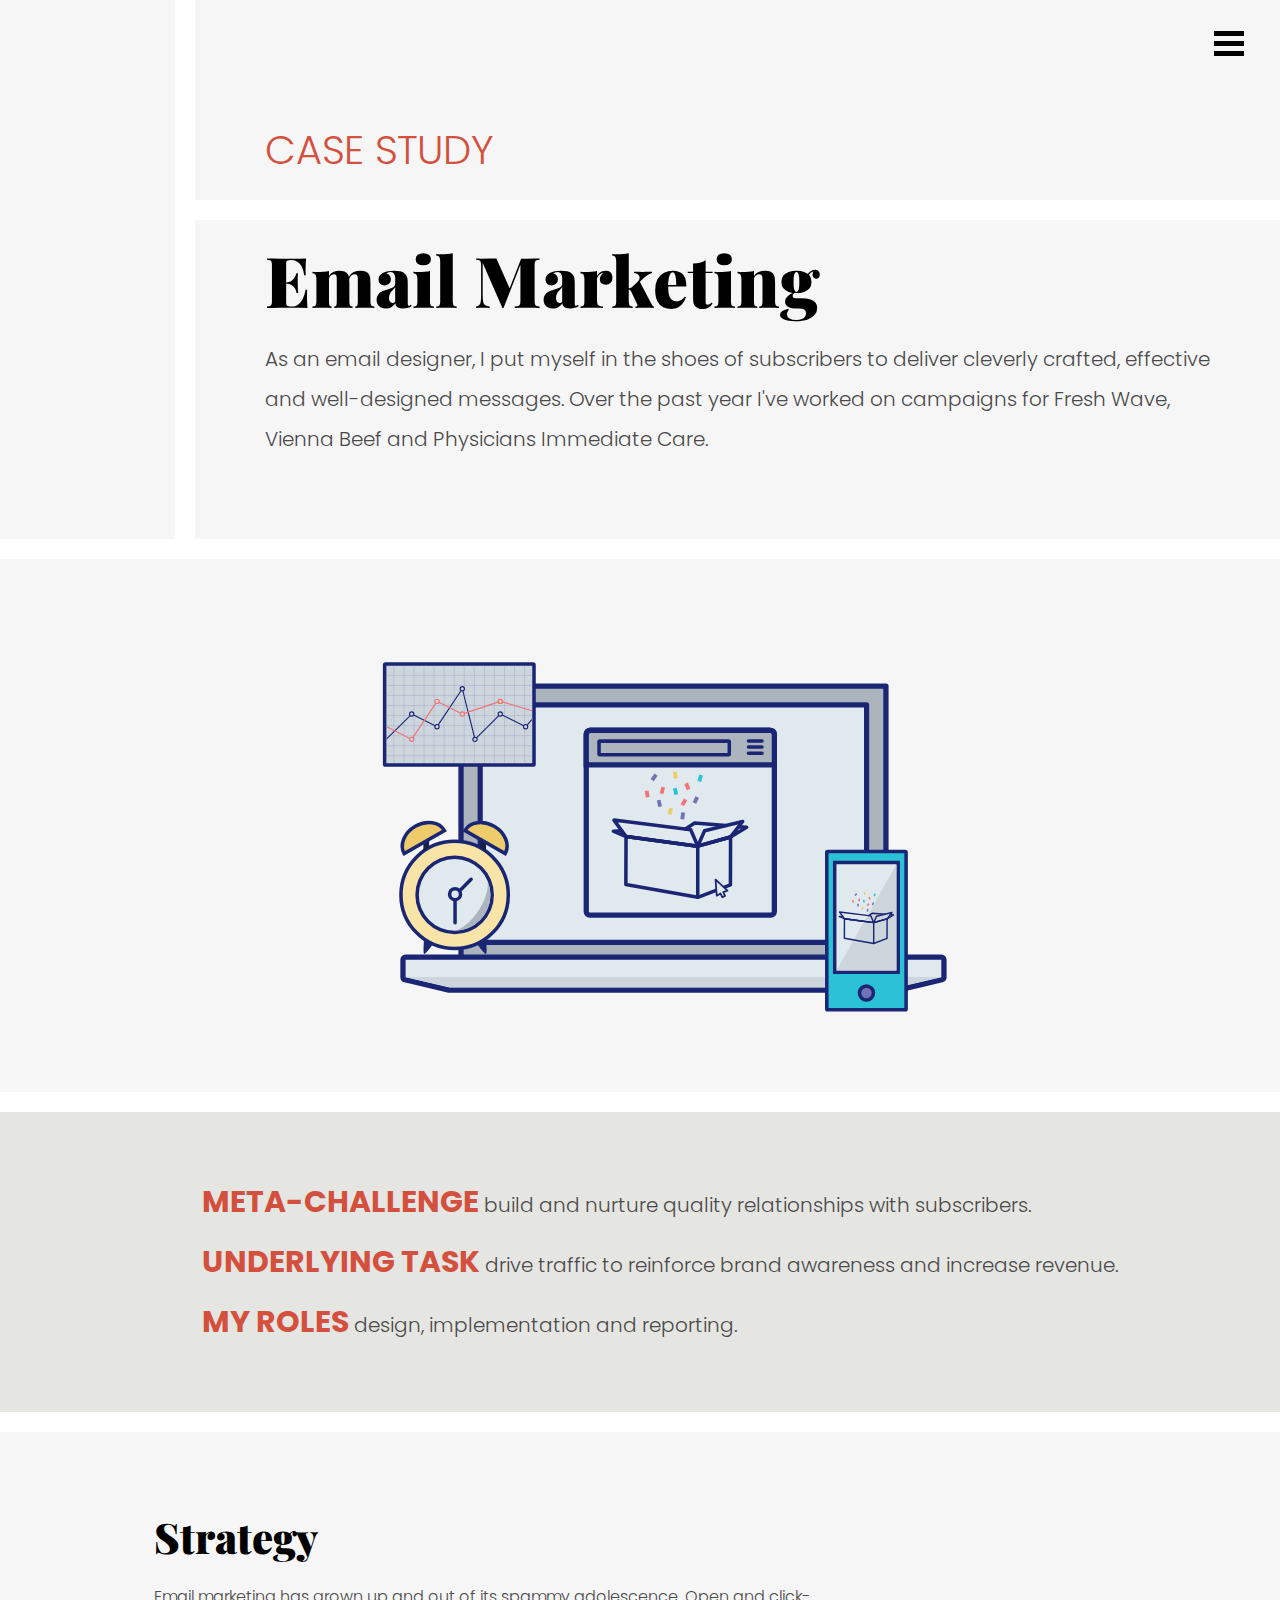
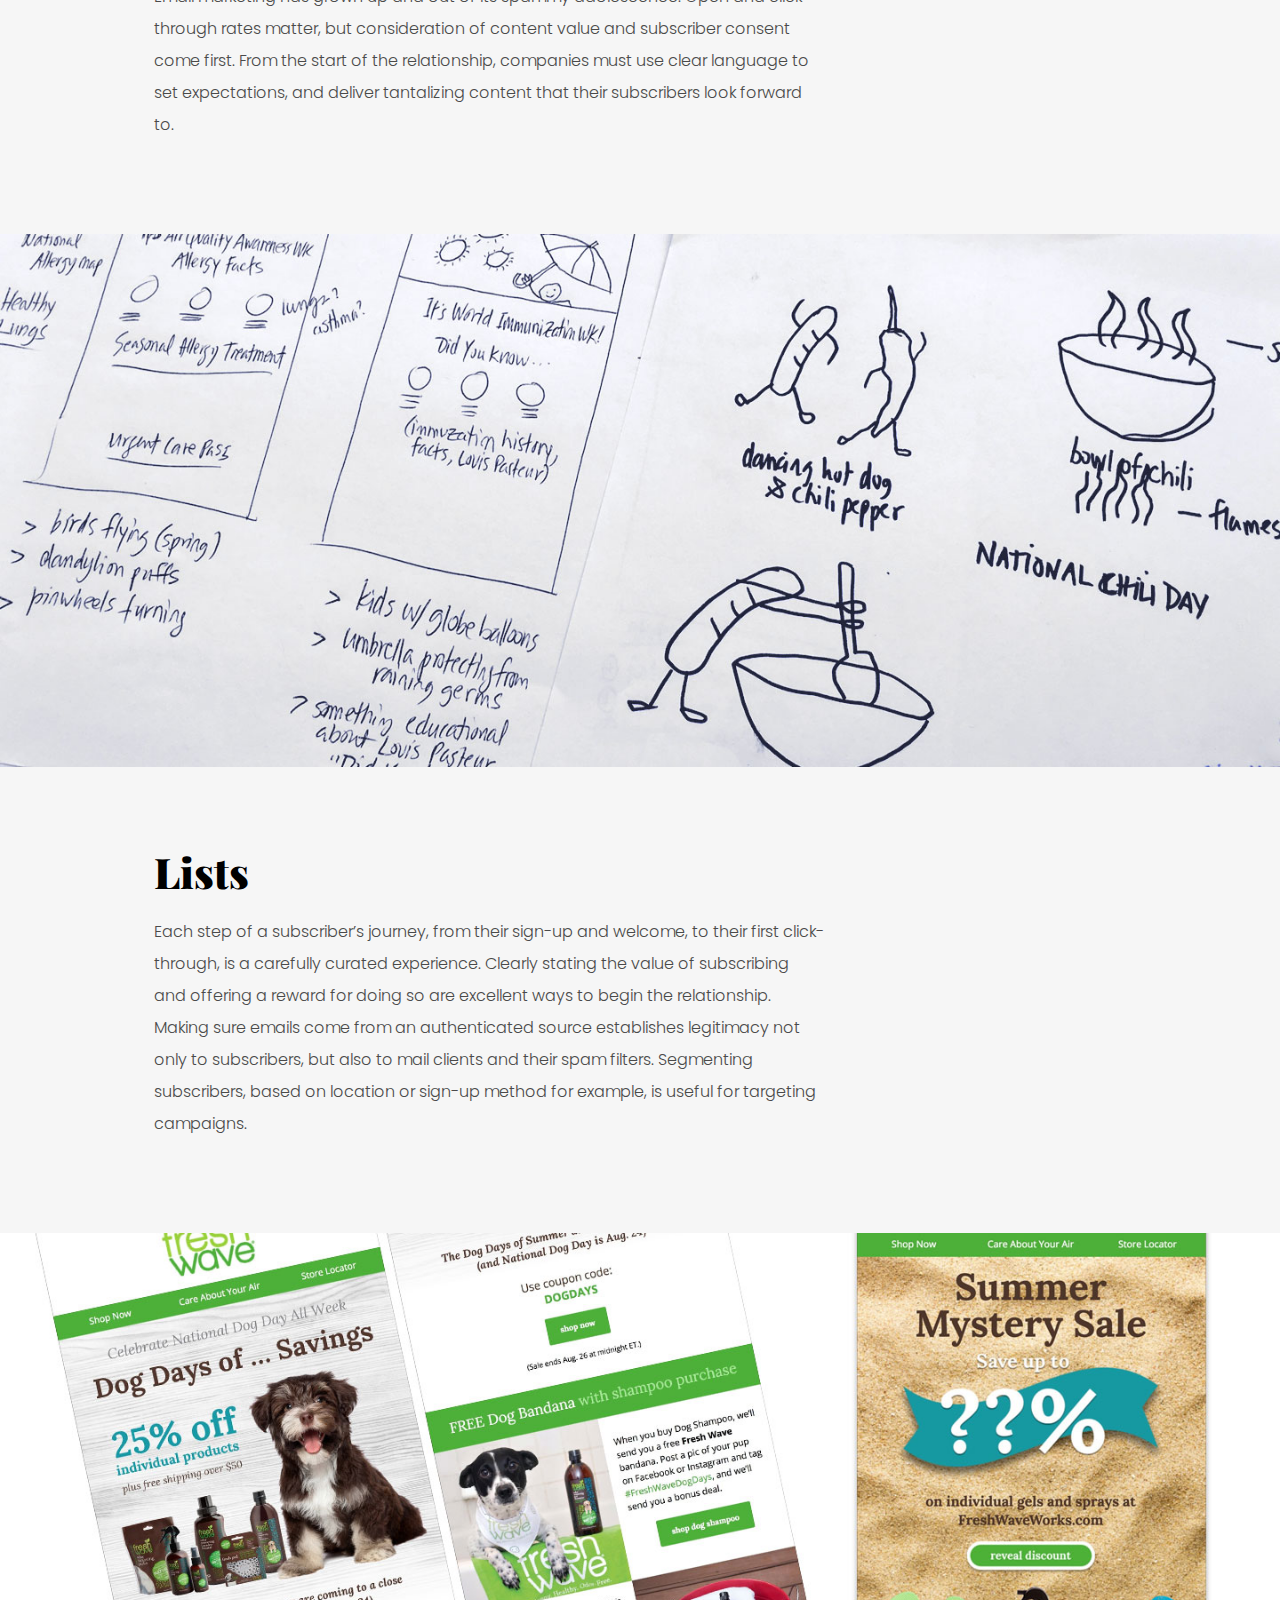
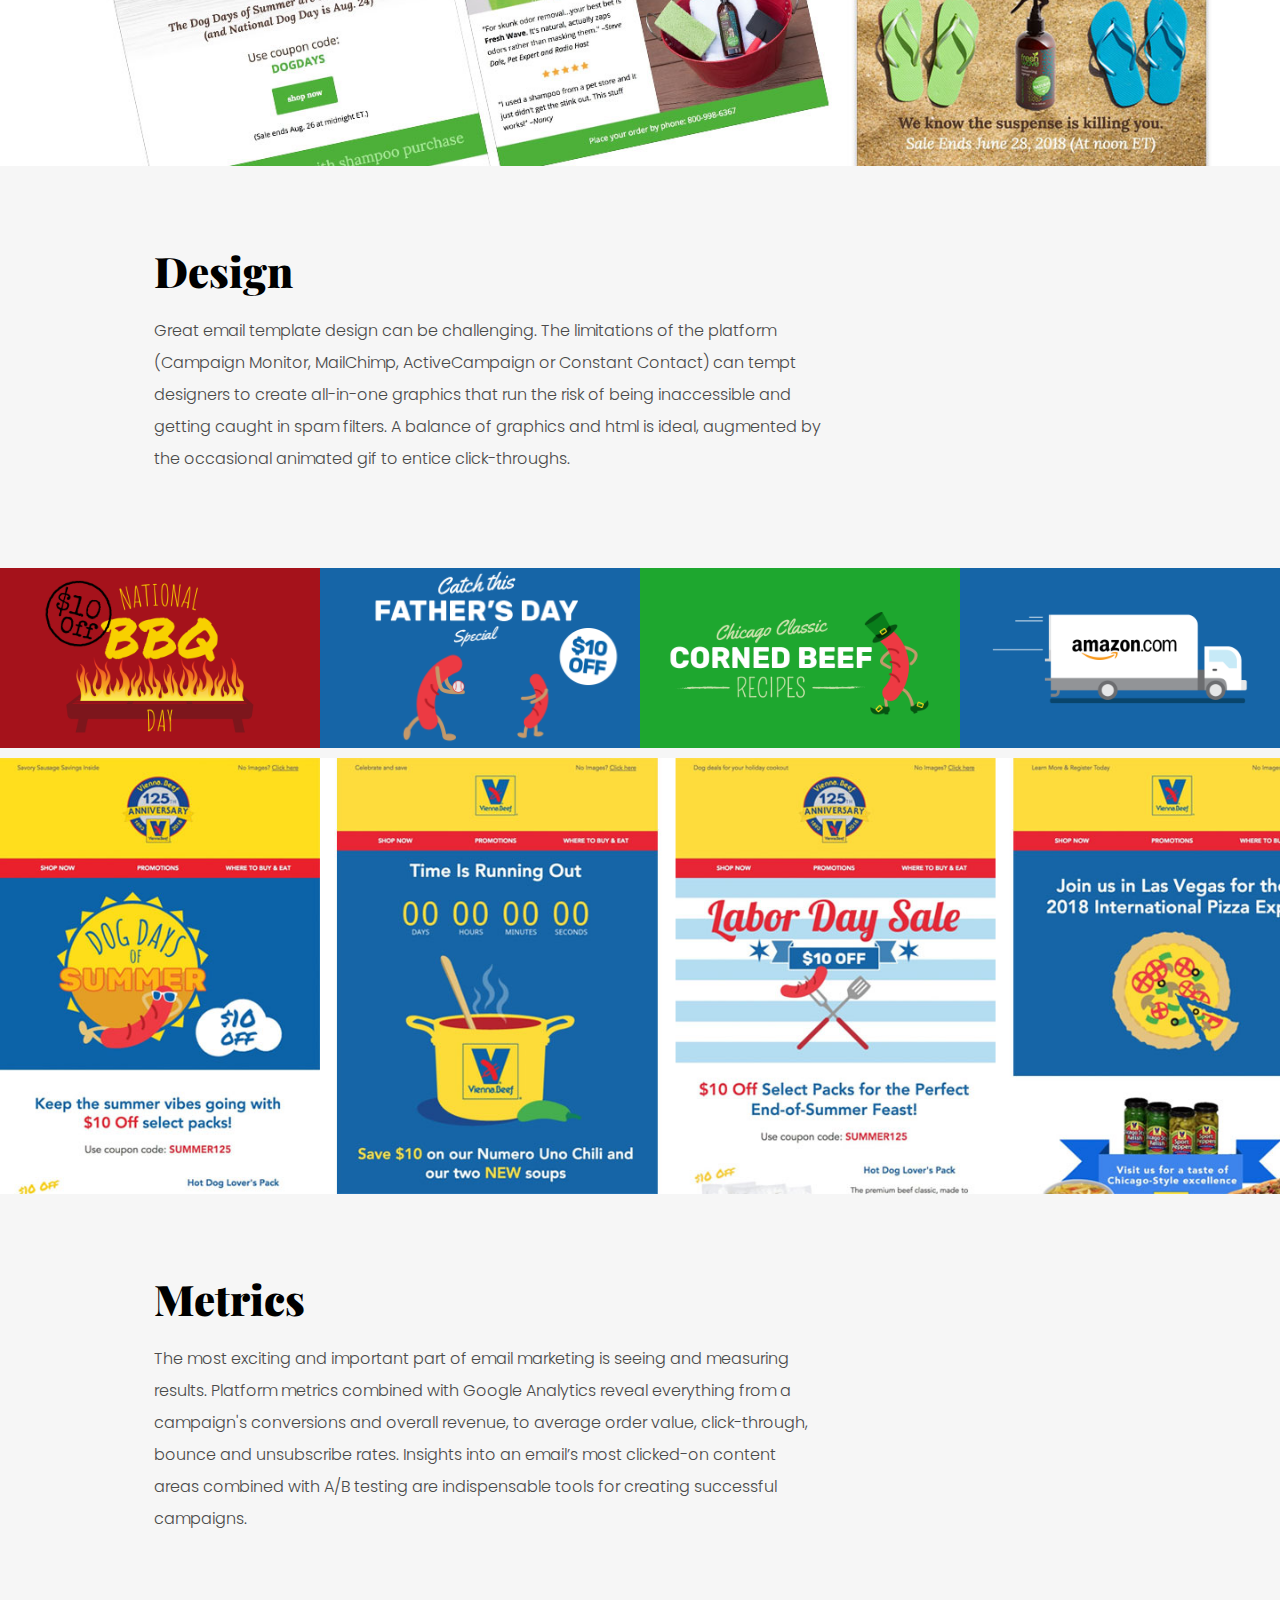
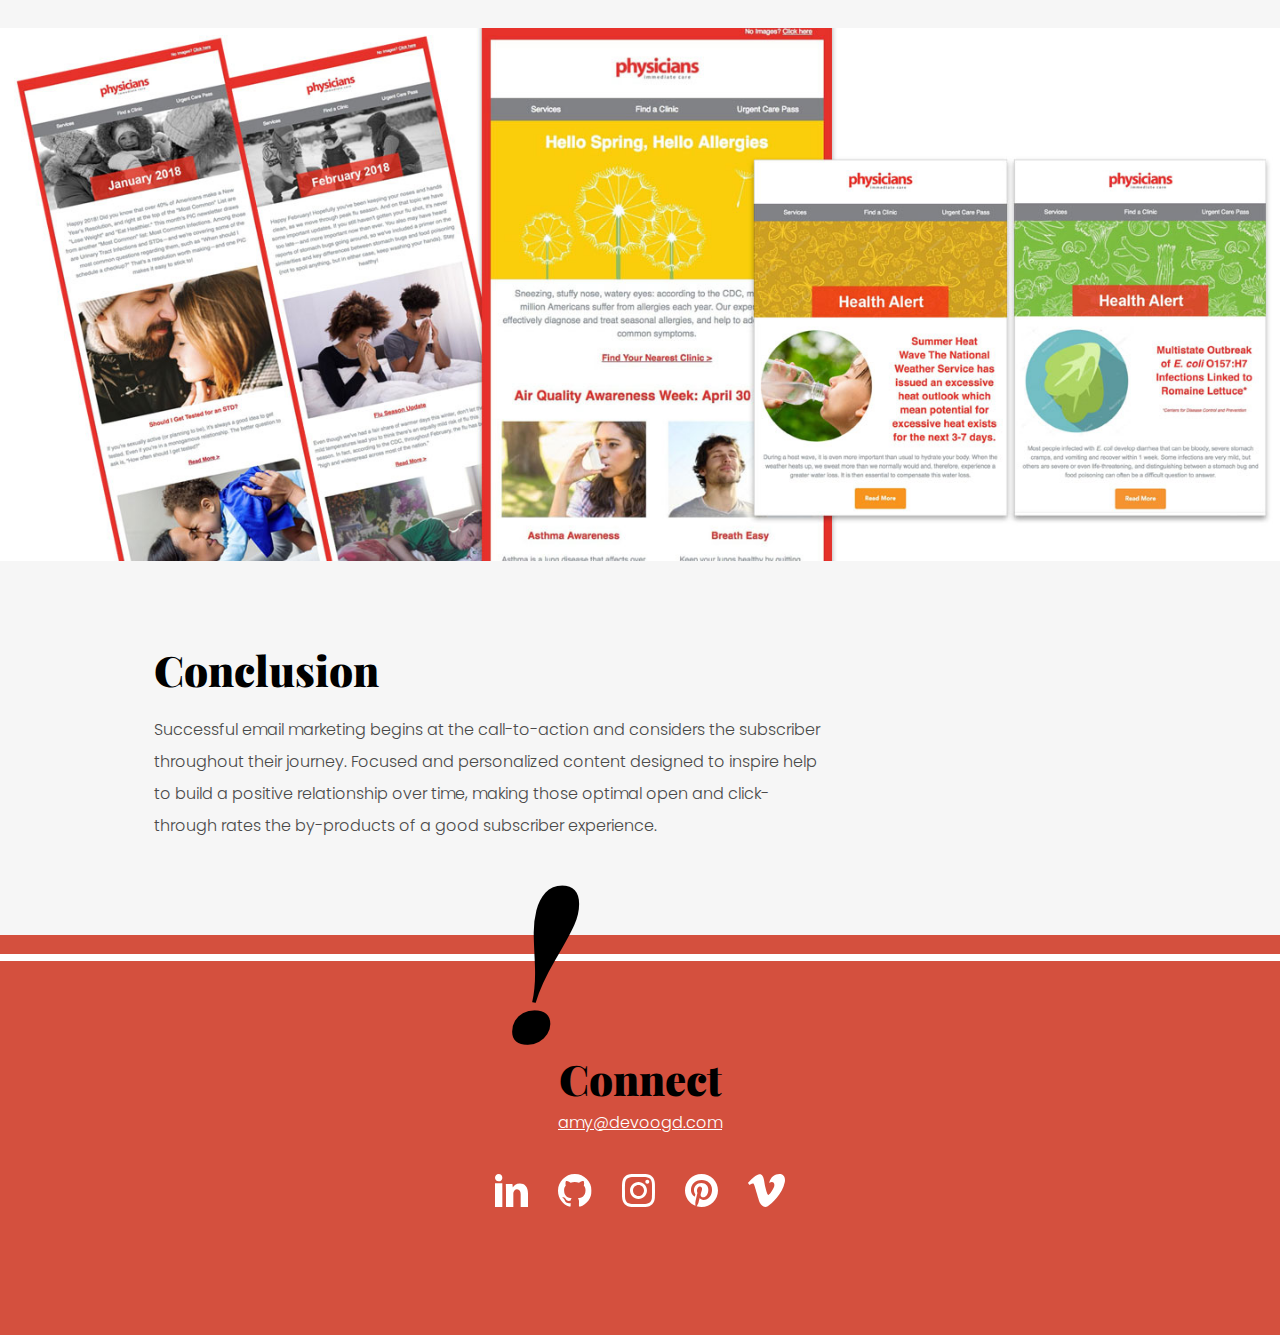
==== case-study/emailmktg/index.html @ 924ba9c9 "email case study created" ====
<!DOCTYPE html>
<html lang="en-us">
<head>

<!-- Global site tag (gtag.js) - Google Analytics -->
	<script async src="https://www.googletagmanager.com/gtag/js?id=UA-109768503-1"></script>
	<script>
	  	window.dataLayer = window.dataLayer || [];
	  	function gtag(){dataLayer.push(arguments);}
	  	gtag('js', new Date());

	  	gtag('config', 'UA-109768503-1');
	</script>

	<meta http-equiv="X-UA-Compatible" content="IE=Edge">
	<meta name="viewport" content="width=device-width, initial-scale=1.0">
	<meta charset="UTF-8">

	<title>Amy DeVoogd | Email Marketing</title>

<!-- Google fonts -->

	<link href="https://fonts.googleapis.com/css?family=Playfair+Display:900" rel="stylesheet">
	<link href="https://fonts.googleapis.com/css?family=Poppins:300,300i,400,600,700" rel="stylesheet">

<!-- CSS -->
	<link rel="stylesheet" type="text/css" href="styles/normalize.css">
	<link rel="stylesheet" type="text/css" href="../../styles/emailmktg.css">

<!-- favicon -->
	<link rel="shortcut icon" type="image/ico" href="assets/favicon.ico"/>

</head>

<body>

<!-- sidenav -->

	<div id="sideNavigation" class="sidenav" aria-hidden="true">
	 	<a href="javascript:void(0)" class="closebtn" onclick="closeNav()" aria-label="navigation button">&times;</a>
	 	<div class="links">
		  	<a href="../../"><p>home</p></a>
		  	<a href="../spacebar"><p>next case study</p></a>
		  	<a href="mailto:amy@devoogd.com"><p>connect</p></a>
	  	</div>
	</div>
	 
	<nav class="topnav">
	  	<button role="button" onclick="openNav()" aria-label="navigation button"><img src="../../assets/nav-icon.svg" alt="navigation icon"></button>
	</nav>

<!-- intro -->

	<section class="intro">

		<div class="introleft"></div>

		<h1>CASE STUDY</h1>

		<div class="introcopy">

			<h2>Email Marketing</h2>

			<p>As an email designer, I put myself in the shoes of subscribers to deliver cleverly crafted, effective and well-designed messages. Over the past year I've worked on campaigns for Fresh Wave, Vienna Beef and Physicians Immediate Care.</p>

<!--			<div class="project-link">
				<a href="https://smallcapsurvey.com/" target="blank"><p>visit the website</p></a>
			</div>
-->
		</div>

		<div class="hero">
			<img src="../../assets/emailmktg.svg" alt="email marketing icon">
		</div>
			
		<div class="challenge">
			<div>
				<p><span>META-CHALLENGE</span> build and nurture quality relationships with subscribers.</p>
				<p><span>UNDERLYING TASK</span> drive traffic to reinforce brand awareness and increase revenue.</p>
				<p><span>MY ROLES</span> design, implementation and reporting.</p>
			</div>
		</div>

	</section>

<!-- main -->

	<div class="main">	

<!-- strategy -->

		<section class="strategy">

			<div class="main-copy">
				<h3>Strategy</h3>
				<p>Email marketing has grown up and out of its spammy adolescence. Open and click-through rates matter, but consideration of content value and subscriber consent come first. From the start of the relationship, companies must use clear language to set expectations, and deliver tantalizing content that their subscribers  look forward to.</p>
			</div>

			<div>
				<img src="../../assets/email-sketches.jpg" alt="emails">
	  		</div>

		</section>

<!-- lists -->

		<section class="lists">

			<div class="main-copy">
				<h3>Lists</h3>
				<p>Each step of a subscriber’s journey, from their sign-up and welcome, to their first click-through, is a carefully curated experience. Clearly stating the value of subscribing and offering a reward for doing so are excellent ways to begin the relationship. Making sure emails come from an authenticated source establishes legitimacy not only to subscribers, but also to mail clients and their spam filters. Segmenting subscribers, based on location or sign-up method for example, is useful for targeting campaigns.</p>
			</div>

			<img src="../../assets/email-fw.jpg" alt="logo designs">

		</section>

<!-- design -->

		<section class="design">

			<div class="main-copy">
				<h3>Design</h3>
				<p>Great email template design can be challenging. The limitations of the platform (Campaign Monitor, MailChimp, ActiveCampaign or Constant Contact) can tempt designers to create all-in-one graphics that run the risk of being inaccessible and getting caught in spam filters. A balance of graphics and html is ideal, augmented by the occasional animated gif to entice click-throughs.</p>
			</div>

			<div class="design-gifs">
				<img src="../../assets/email-bbq.gif" alt="flaming bbq">
				<img src="../../assets/email-fathersday.gif" alt="father and son playing catch">
				<img src="../../assets/email-jig.gif" alt="hot dog dancing a jig">
				<img src="../../assets/email-truck.gif" alt="speeding truck">
			</div>

			<img src="../../assets/email-vienna-static.jpg" alt="logo designs">

		</section>


<!-- metrics -->

		<section class="metrics">		

			<div class="main-copy">
				<h3>Metrics</h3>
				<p>The most exciting and important part of email marketing is seeing and measuring results. Platform metrics combined with Google Analytics reveal everything from a campaign's conversions and overall revenue, to average order value, click-through, bounce and unsubscribe rates. Insights into an email’s most clicked-on content areas combined with A/B testing are indispensable tools for creating successful campaigns.</p>
			</div>

			<div>
				<img src="../../assets/email-pic.jpg" alt="wireframes">
			</div>

		</section>

<!-- conclusion -->

		<section class="conclusion">

			<div class="main-copy">
				<h3>Conclusion</h3>
				<p>Successful email marketing begins at the call-to-action and considers the subscriber throughout their journey. Focused and  personalized content designed to inspire help to build a positive relationship over time, making those optimal open and click-through rates the by-products of a good subscriber experience. </p>
			</div>

		</section>

	</div>	

<!-- footer -->
			
			<footer>

				<div class="xmark">
					<img src="../../assets/exclamation-mark.png" alt="an oversized exclamation mark">
				</div>

				<div class="horizonal-line"></div>

				<div class="connect">
					<h3>Connect</h3>
					<a href="mailto:amy@devoogd.com"><p>amy@devoogd.com</p></a>
				</div>

				<div class="social">
					<a href="https://www.linkedin.com/in/amydevoogd" target="blank"><img src="../../assets/social-linkedin.svg" alt="linked in icon"></a>
					<a href="https://github.com/amydevoogd" target="blank"><img src="../../assets/social-github.svg" alt="github icon"></a>
					<a href="https://www.instagram.com/amydevoogd/" target="blank"><img src="../../assets/social-instagram.svg" alt="instagram icon"></a>
					<a href="https://www.pinterest.com/amydevoogd/" target="blank"><img src="../../assets/social-pinterest.svg" alt="pinterest icon"></a>
					<a href="https://vimeo.com/devoogd" target="blank"><img src="../../assets/social-vimeo.svg" alt="vimeo icon"></a>
				</div>

			</footer>

<!-- javascript -->

			<script src="../../scripts/case.js"></script>

</body>

</html>
---- styles/emailmktg.css ----
/* body */

* {
	box-sizing: border-box;
}

body {
	margin: 0;
}


/* fonts */

h1 {
	font-family: 'Poppins', sans-serif;
	font-size: 30px;
	font-weight: 300;
	color: #D4503E;
	margin: 0;	
}

h2 {
	font-family: 'Playfair Display', serif;
	font-size: 90px;
	font-weight: 900;
	line-height: 1.125;
	color: #000;
	margin: 0;
}

h3 {
	font-family: 'Playfair Display', serif;
	font-size: 32px;
	font-weight: 900;
	color: #000;
	margin: 0;
}

h4 {
	font-family: 'Poppins', sans-serif;
	font-size: 30px;
	font-weight: 700;
	color: #D4503E;
	margin: 0;
	line-height: 1.5;
}

p {
	font-family: 'Poppins', sans-serif;
	font-size: 16px;
	font-weight: 300;
	line-height: 2;
	color: #4A4A4A;	
}


/* links */

a {
	outline: none;
}

a:link {
	color: #4A4A4A;
	text-decoration: underline;
}

a:visited {
	color: #4A4A4A;
}


/* sidenav */

.sidenav {
    height: 250px;
    width: 0;
    position: fixed;
    z-index: 1;
    right: -20px;
	background-color: #F6F6F6;
    overflow-x: hidden;
    padding-top: 60px;
    transition: 0.5s;
    border-left: 20px solid white;
    border-bottom: 20px solid white;
}
 
.sidenav a {
    padding: 8px 8px 8px 32px;
    text-decoration: none;
	font-weight: 400;
    display: block;
    transition: 0.3s;
    white-space: nowrap;
    color: black;
}
 
.sidenav a:hover, .offcanvas a:focus {
    color: #000;
}

.links a:hover {
	text-decoration: underline;
}

.links p {
	font-weight: 700;
	line-height: 0;
}
 
.sidenav .closebtn {
    position: absolute;
    top: 0;
    right: 50px;
    font-size: 42px;
}

button {
	position: fixed;
	right: 30px;
	top: 30px;
	border: none;
	background: none;
}

button:focus {
	outline:0;
}
 
.topnav a {
    right: 0;
    padding: 25px 30px;
    position: fixed;
}


/* intro */

.project-link p {
	color: #fff;
	font-size: 16px;
	font-weight: 400;
	text-transform: uppercase;
	line-height: 42px;
}

.project-link {
	background-color: #D4503E;
	border-radius: 2px;
    height: 40px;
    width: 200px;
    text-align: center;
    color: white;
    cursor: pointer;
	transition: all 0.2s;
}

.project-link:hover {
  	background: #ED6451;
}

.project-link a:link {
	color: white;
	text-decoration: none;
}

.project-link a:visited {
	color: white;
}

.intro h1 {
	padding: 120px 30px 0px 30px;
	background-color: #F6F6F6;
}

.intro h2 {
	font-size: 54px;
}

.introcopy {
	background-color: #F6F6F6;
	padding: 20px 30px 60px 30px;
	background-color: #F6F6F6;
	font-size: 16px;
}

.introcopy span {
	font-weight: 700;
}

.hero {
	padding-top: 15px;
	padding-bottom: 15px;
}

.hero img {
	width: 100%;
	display: block;
}

.challenge {
	display: flex;
	flex-wrap: wrap;
	flex-direction: column;
	background-color: #E5E5E2;
	padding: 6% 2% 6% 30px;
	align-items: center;
}

.challenge p {
	font-size: 15px;
	margin: auto;
}

.challenge span {
	font-family: 'Poppins', sans-serif;
	font-size: 20px;
	font-weight: 700;
	color: #D4503E;
}

/* main */

.main {
	background-color: #F6F6F6;
	margin-top: 15px;
}

.main span {
 	font-weight: 700;
}

.main-copy {
	padding: 6% 30px 6% 30px;
	max-width: 850px;
}


/* strategy */

.strategy img {
	width: 100%;
	height: 100%;
	display: block;
}


/* lists */

.lists img {
	width: 100%;
}

/* design */

.design img {
    width: 100%;
    display: block;
}

.design-gifs {
	display: flex;
	flex-wrap: wrap;
	justify-content: space-between;
	align-items: center;
	padding-bottom: 10px;
}


/* metrics */


.metrics img {
	width: 100%;
}


/* footer */

footer {
	grid-column: 1 / -1;
	background-color: #D4503E;
	height: 400px;
	text-align: center;
	display: flex;
	flex-direction: column;
	justify-content: center;
	position: relative;
}

.xmark {
	position: absolute;
	top: -50px;
	left: 40%;
	z-index: 2;
}

.horizonal-line {
	border: 0;
	width: 100%;
	border-bottom: 7px solid white;
	position: relative;
	top: -90px;
	z-index: 1;
}

.connect {
	padding-bottom: 20px;
}

.connect h3 {
	margin: 0;
}

.connect p {
	margin: 0;
	color: white;
}

.connect a:link {
	color: #fff;
}

.social {
	display: flex;
	justify-content: center;
}

.social img {
	padding: 15px;
}


/* media queries */

@media(min-width: 768px) {

/* body */	

	* {
		box-sizing: border-box;
	}

	html {
		width: 100%;
		overflow-x: hidden;
	}

	h3 {
		font-size: 42px;
	}

/* intro */

	.intro {
		display: grid;
		grid-template-columns: minmax(100px, 175px) 1fr;
		grid-gap: 20px;
	}

	.introleft {
		grid-row: 1 / 3;
		background-color: #F6F6F6;
	}

	.intro h1 {
		grid-column: 2;
		grid-row: 1;
		font-size: 40px;
		background-color: #F6F6F6;
		padding: 120px 0 20px 70px;
	}

	.intro h2 {
		font-size: 70px;
	}

	.introcopy {
		grid-column: 2;
		grid-row: 2;
		background-color: #F6F6F6;
		padding: 20px 40px 60px 70px;
	}

	.introcopy p {
		font-size: 20px;
	}

	.project-link p {
		color: #fff;
		font-size: 16px;
	}

	.hero {
		grid-column: 1 / -1;
		padding-top: 0;
		padding-bottom: 0;
	}

	.hero img {
		width: 100%;
		display: block;
	}

	.challenge {
		grid-column: 1 / -1;
		display: flex;
		flex-wrap: wrap;
		flex-direction: column;
		background-color: #E5E5E2;
		padding: 60px 0 60px 40px;
		align-items: center;
	}

	.challenge p {
		font-size: 20px;
		margin: auto;
	}

	.challenge span {
		font-family: 'Poppins', sans-serif;
		font-size: 30px;
		font-weight: 700;
		color: #D4503E;
	}

/* main */

	.main {
		margin-top: 20px;
	}

	.main-copy {
		padding: 6% 2% 6% 12%;
	}

/* strategy */

	.strategy img {
	width: 100%;
	height: 100%;
	display: block;
}

/* lists */

	.lists img {
    	width: 100%;
    	display: block;
    }

/* design */

	.design img {
    	width: 100%;
    	display: block;
    }

    .design-gifs {
		display: grid;
		grid-template-columns: repeat(auto-fit, minmax(100px, 1fr));
		justify-items: center;
		padding-bottom: 10px;
	}

    .design-gifs img {
    	width: 100%;
	}


/* metrics */

	.metrics img {
    	width: 100%;
	}

	/* conclusion */

	.conclusion img {
    	width: 100%;
    	display: block;
    }

}
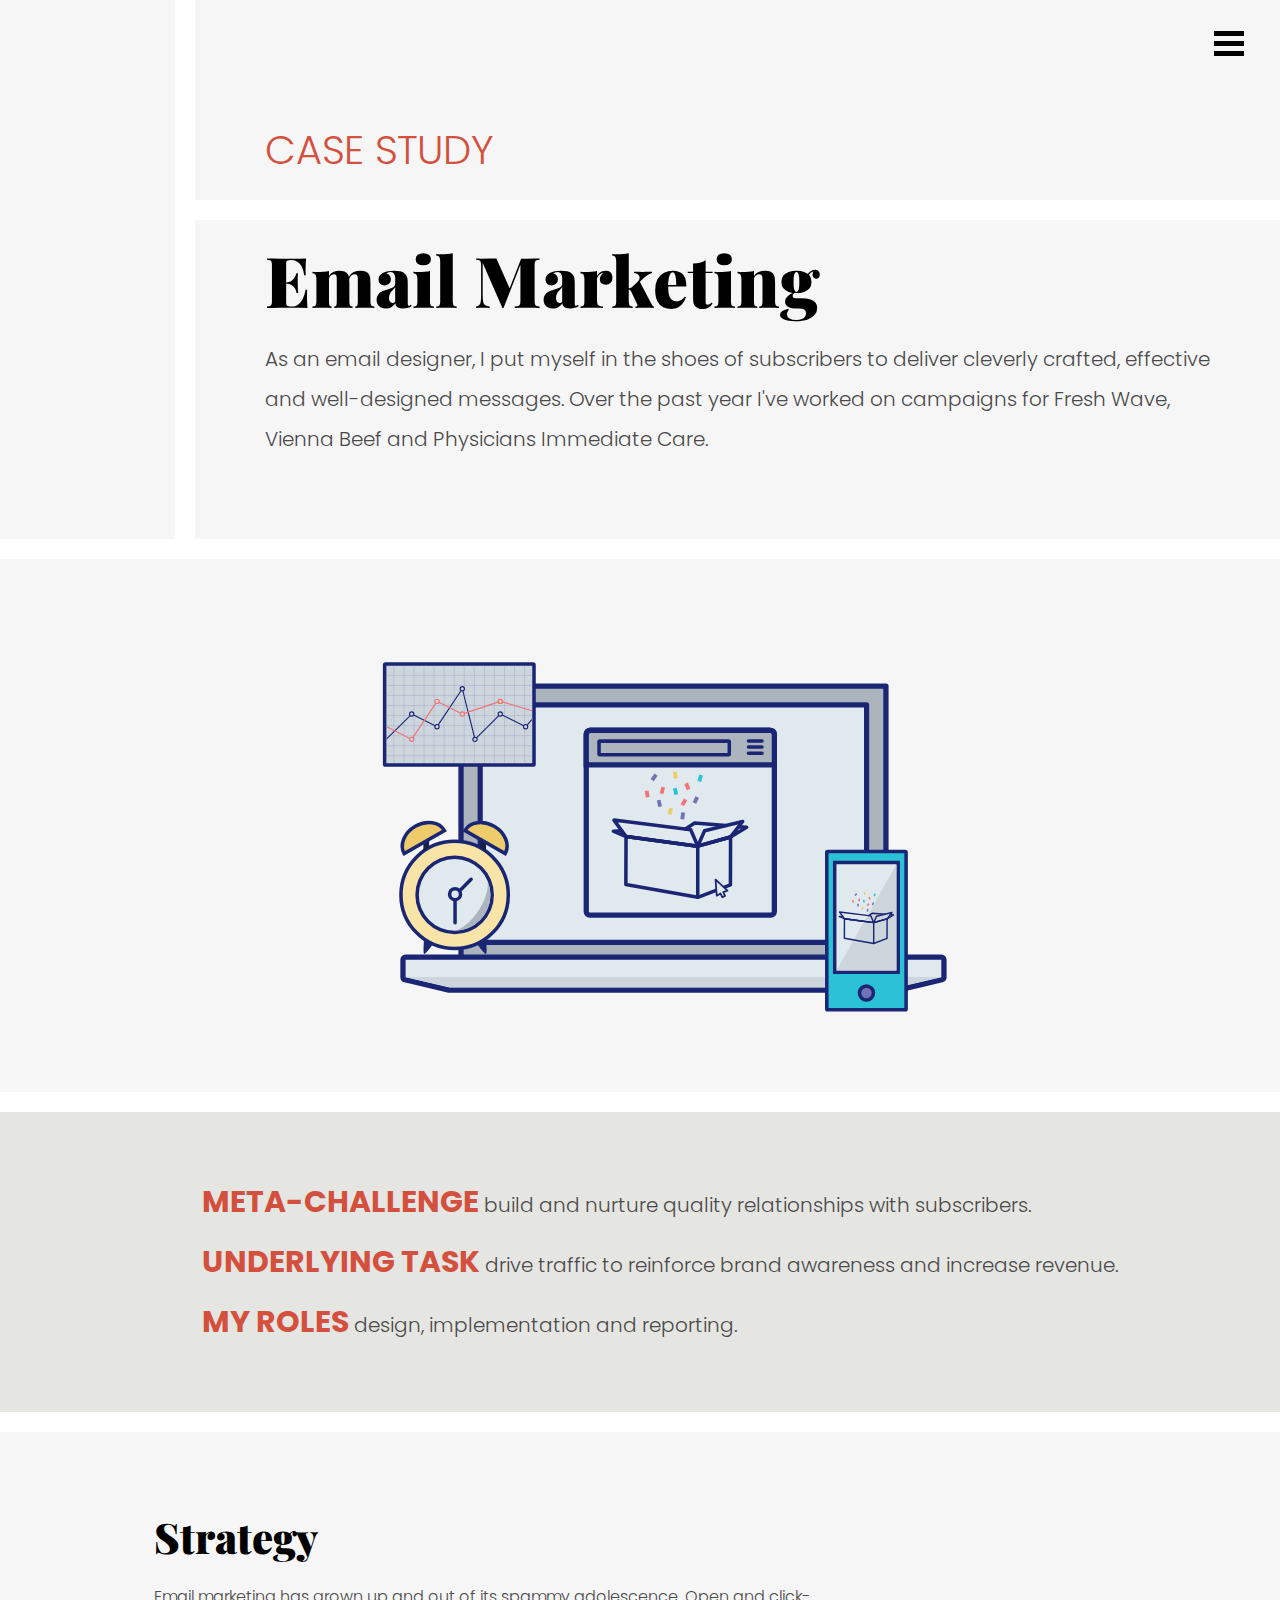
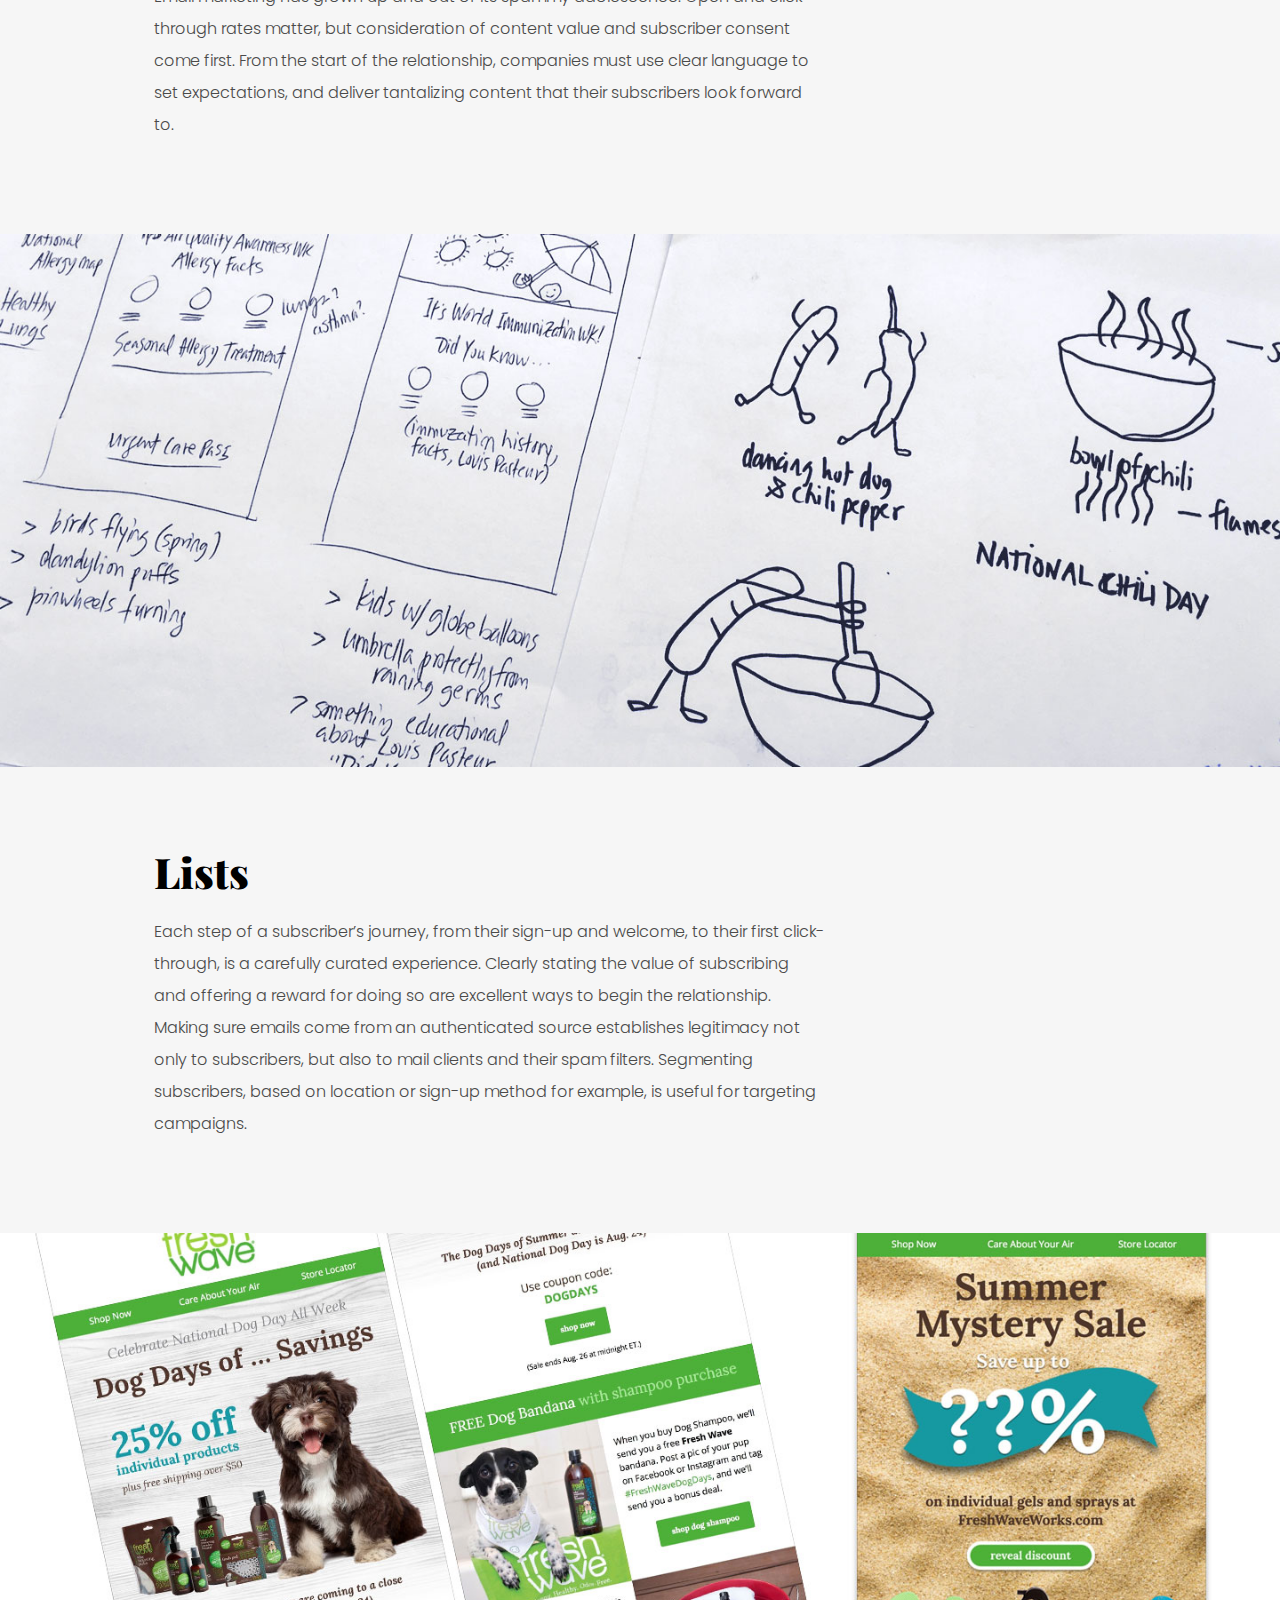
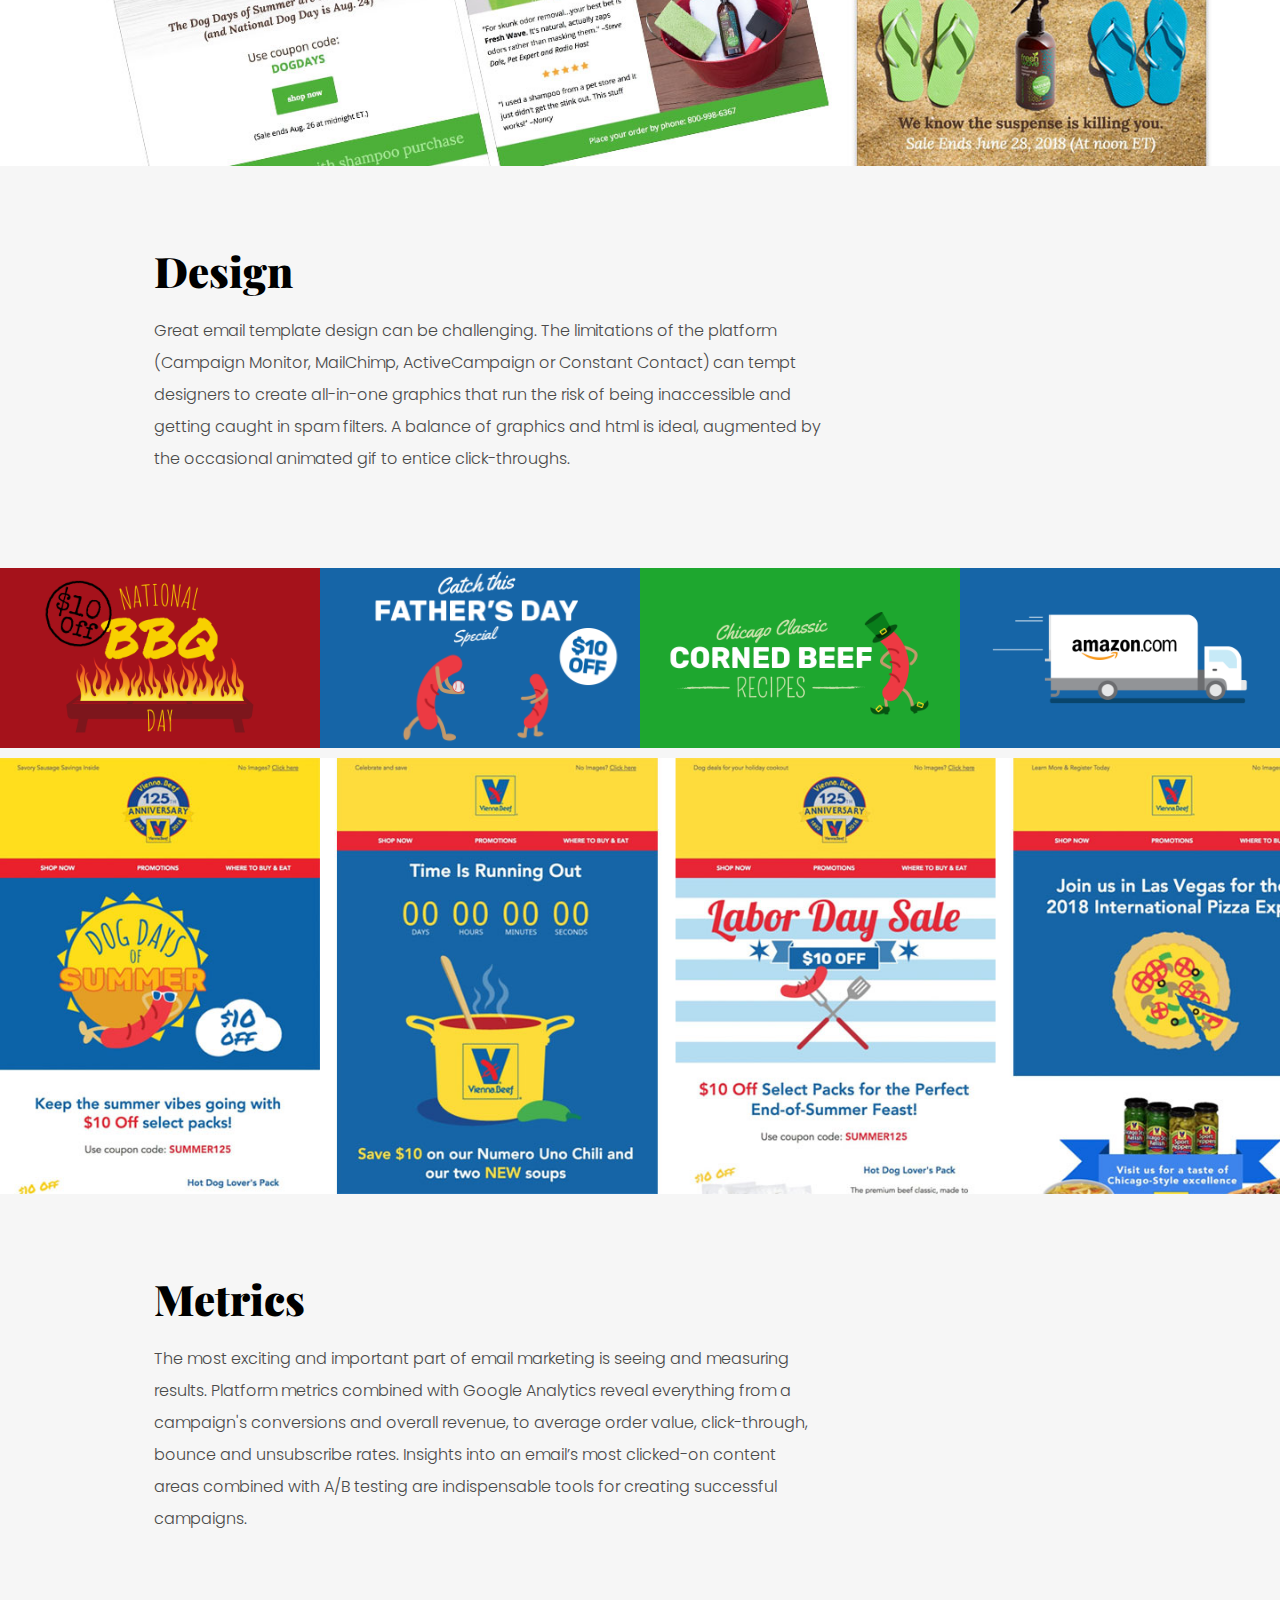
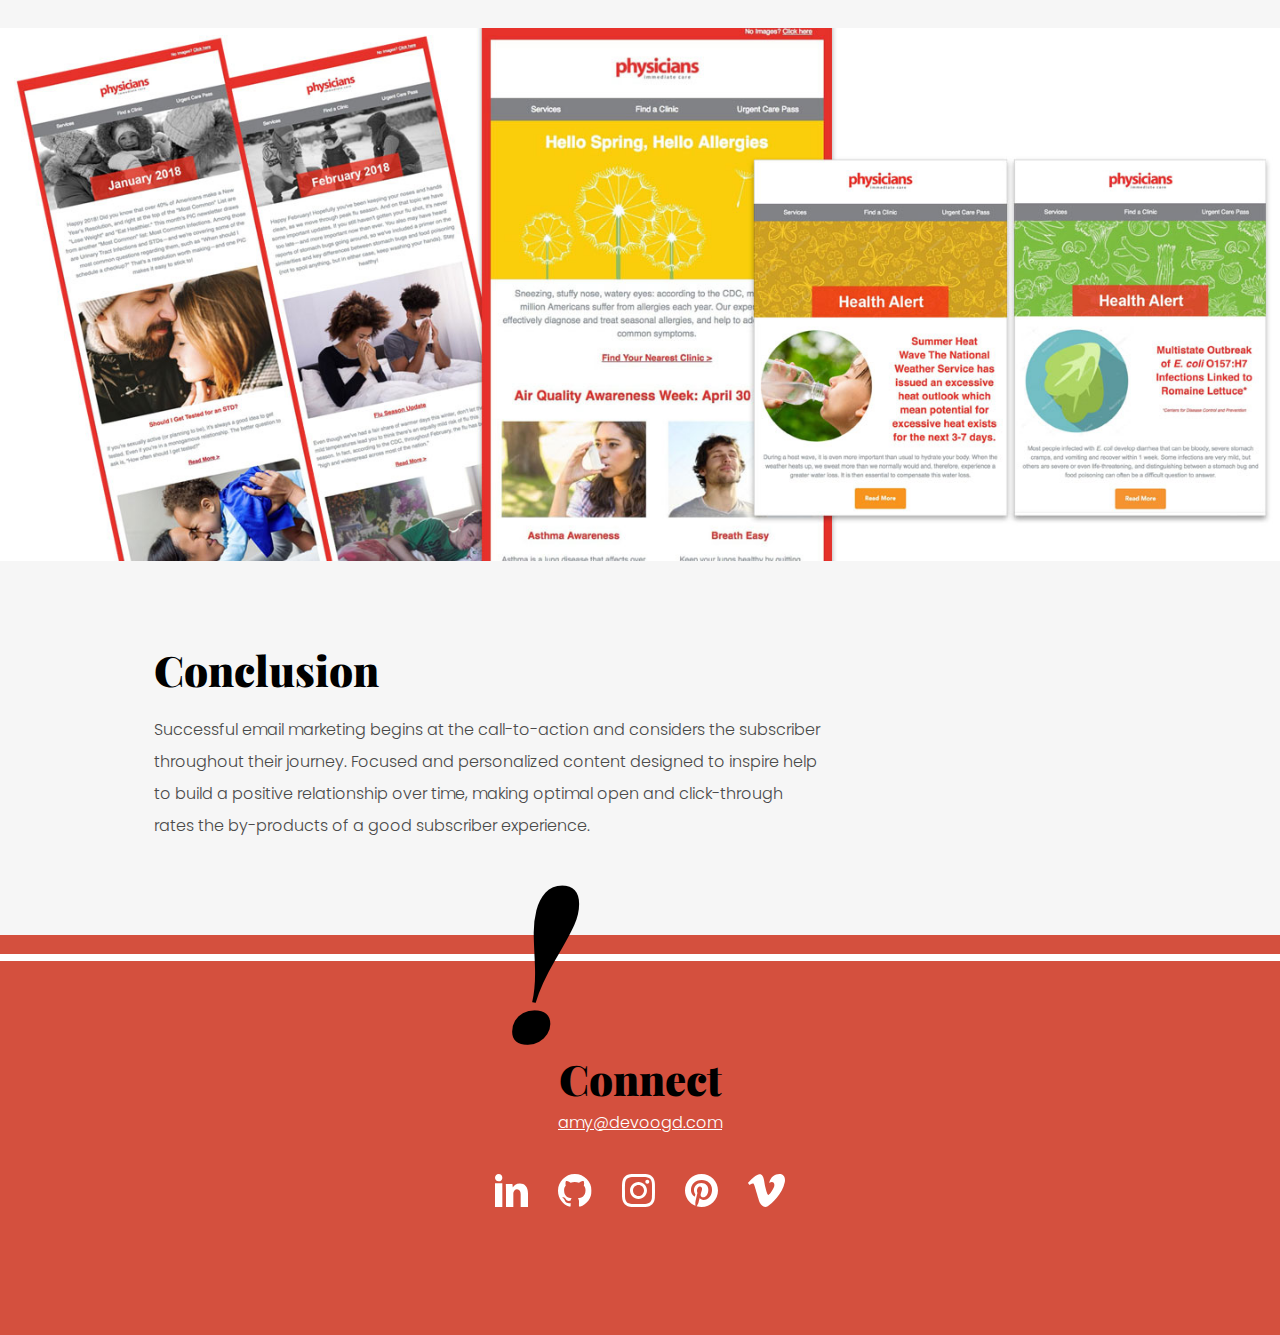
==== commit dcd2f0d8: "email conclusion edited" ====
--- a/case-study/emailmktg/index.html
+++ b/case-study/emailmktg/index.html
@@ -157,7 +157,7 @@
 
 			<div class="main-copy">
 				<h3>Conclusion</h3>
-				<p>Successful email marketing begins at the call-to-action and considers the subscriber throughout their journey. Focused and  personalized content designed to inspire help to build a positive relationship over time, making those optimal open and click-through rates the by-products of a good subscriber experience. </p>
+				<p>Successful email marketing begins at the call-to-action and considers the subscriber throughout their journey. Focused and  personalized content designed to inspire help to build a positive relationship over time, making optimal open and click-through rates the by-products of a good subscriber experience. </p>
 			</div>
 
 		</section>
